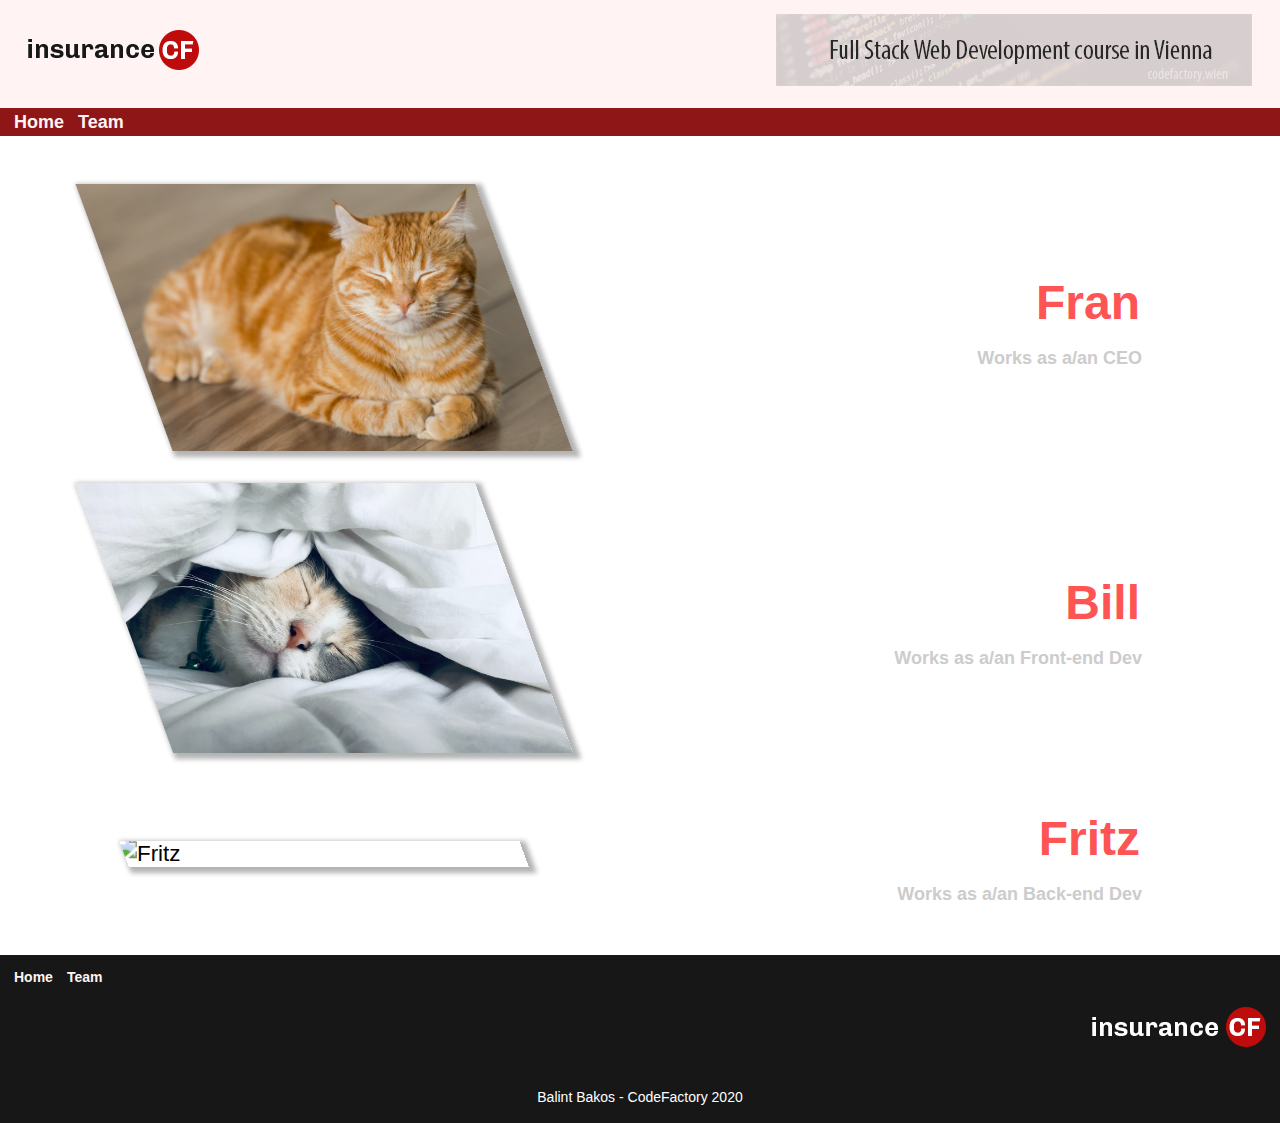
==== public/team.html @ f59ca8c3 "adds team page" ====
<!DOCTYPE html>
<html lang="en">
<head>
    <meta charset="UTF-8">
    <meta name="viewport" content="width=device-width, initial-scale=1.0">
    <link rel="shortcut icon" href="./img/favicon.png" type="image/x-icon">
    <link rel="stylesheet" href="./styles/team.css">
    <title>CodeReview 3</title>
</head>
    <header class="main-header">
        <div>
            <a href="index.html" class="main-header__logo">
              <img src="./img/logo.png" alt="insurance CF - Your favorite insurance company" />
            </a>
          </div>
          <div class="main-header__banner">
            <a href="https://codefactory.wien/en/home-en/" target="_blank" class="main-header__logo">
              <img src="./img/banner.png" alt="CodeFactory FSWD course - The best course in Vienna" />
            </a>
          </div>
    </header>
    <nav class="main-nav">
        <ul class="main-nav__items">
          <li class="main-nav__item">
            <a class="main-nav__item-link" href="index.html">Home</a>
          </li>
          <li class="main-nav__item">
            <a class="main-nav__item-link" href="team.html">Team</a>
          </li>
        </ul>
      </nav>
      <main class="content">
          <div id="team">
          </div>




      </main>
      <footer class="main-footer">
        <nav class="main-foooter-nav">
          <ul class="main-foooter-nav__items">
            <li class="main-foooter-nav__item">
              <a class="main-footer-nav__link" href="index.html">Home</a>
            </li>
            <li class="main-foooter-nav__item">
              <a class="main-footer-nav__link" href="team.html">Team</a>
            </li>
          </ul>
        </nav>
        <div class="main-footer-logo">
          <a href="index.html">
            <img src="./img/logo-inv.png" alt="insurance CF - Your favorite insurance company" />
          </a>
        </div>
        <div class="main-footer-credits">
          <p>Balint Bakos - CodeFactory 2020</p>
        </div>
      </footer>

<body>
    <script src="./scripts/fixtures/team-members.js"></script>
    <script src="./scripts/team-members.js"></script>
</body>
</html>
---- public/styles/team.css ----
* {
  box-sizing: border-box; }

html {
  font-size: 62.5%;
  /* It sets 1rem to 10px if the user is using the browser default settings, makes it easier to calculate with */ }

body {
  font-family: Helvetica, Arial, sans-serif;
  font-size: 1.6rem;
  line-height: 1.6;
  margin: 0 auto; }

.main-header {
  width: 100%;
  background: #FFF3F3;
  padding: 1.4rem;
  display: flex;
  align-items: center;
  justify-content: space-between; }
  .main-header div {
    margin: 0 1.4rem; }

.main-nav__items, .main-footer .main-foooter-nav__items {
  margin: 0;
  padding: 0;
  background: #8E1616;
  list-style: none;
  display: flex; }
  .main-nav__items .main-nav__item, .main-footer .main-foooter-nav__items .main-nav__item, .main-footer .main-foooter-nav__items .main-foooter-nav__item {
    margin: 0 0 0 1.4rem; }
  .main-nav__items .main-nav__item-link, .main-footer .main-foooter-nav__items .main-nav__item-link, .main-footer .main-foooter-nav__items .main-foooter-nav__item .main-footer-nav__link {
    text-decoration: none;
    color: #FFF3F3;
    font-size: 1.8rem;
    font-weight: bold; }

.main-footer {
  display: flex;
  flex-direction: column;
  background-color: #171717;
  font-size: 2.4rem; }
  .main-footer .main-foooter-nav__items {
    background: #171717; }
    .main-footer .main-foooter-nav__items .main-foooter-nav__item .main-footer-nav__link {
      font-size: 1.4rem; }
    .main-footer .main-foooter-nav__items .main-footer-logo {
      display: flex;
      justify-content: flex-end;
      margin: 1.4rem; }
  .main-footer .main-footer-logo {
    display: flex;
    justify-content: flex-end;
    margin: 1.4rem; }
  .main-footer .main-footer-credits {
    display: flex;
    justify-content: center; }
    .main-footer .main-footer-credits p {
      color: #fff;
      font-size: 1.4rem; }

@media (max-width: 810px) {
  .main-header__banner {
    display: none; } }
@media (max-width: 580px) {
  .main-header img {
    display: inline-block; }

  .main-nav__items .main-nav__item, .main-footer .main-foooter-nav__items .main-nav__item, .main-footer .main-foooter-nav__items .main-foooter-nav__item {
    margin: 0 0.7rem; }

  .main-header,
  .main-nav__items,
  .main-footer .main-foooter-nav__items,
  .main-foooter-nav__items,
  .main-footer .main-footer-logo {
    justify-content: center; }

  .main-footer {
    margin-top: 3.2rem; } }
main {
  padding-top: 1.6rem; }

.team-member__image-container {
  width: 60%;
  max-width: 40rem;
  box-shadow: 3px 3px 5px 3px rgba(0, 0, 0, 0.3);
  transform: skew(20deg);
  overflow: hidden; }

#team-member-1:hover .team-member__image-container,
#team-member-2:hover .team-member__image-container,
#team-member-3:hover .team-member__image-container {
  animation: flip-customer 1s ease-out forwards; }

.team-member__image {
  width: 100%;
  vertical-align: top;
  transform: skew(-20deg) scale(1.4); }

.team-member__info {
  text-align: right;
  padding: 1.4rem; }

#customer-2.team-member {
  text-align: right; }

#customer-2 .team-member__info {
  text-align: left; }

.team-member__name {
  margin: 0.2rem;
  color: #ff5454;
  font-size: 4.8rem; }

.team-member__subtitle {
  margin: 0;
  font-size: 1.8rem;
  color: #ccc; }

.team-member__subtitle a {
  color: inherit;
  text-decoration: none; }

.team-member__subtitle a:hover,
.team-member__subtitle a:active {
  color: #7a7a7a; }

.team-member__text {
  margin: 0.2rem; }

@media (min-width: 40rem) {
  .team-member {
    margin: 3.2rem auto;
    max-width: 1500px;
    display: flex;
    align-items: center;
    justify-content: space-around; }

  .team-member__image-container {
    width: 66%; }

  .team-member__info {
    width: 30%; } }
@keyframes flip-customer {
  0% {
    transform: rotateY(0) skew(20deg); }
  50% {
    transform: rotateY(160deg) skew(20deg); }
  100% {
    transform: rotateY(360deg) skew(20deg); } }

/*# sourceMappingURL=team.css.map */
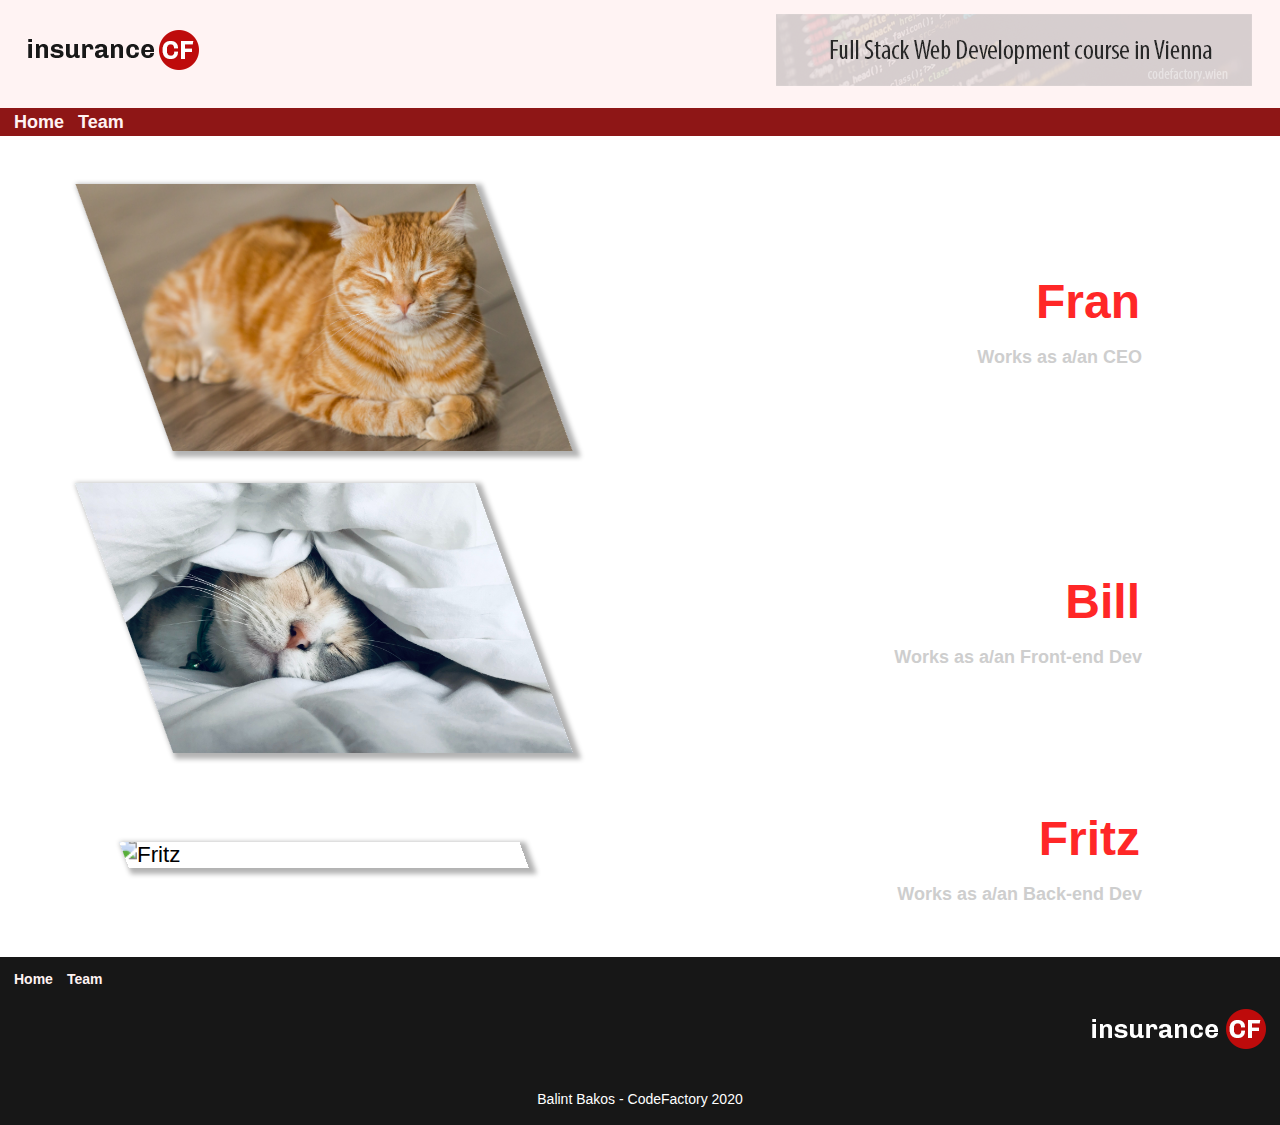
==== commit b55ddaeb: "adds random quote for teams page on click on team member" ====
--- a/public/team.html
+++ b/public/team.html
@@ -60,6 +60,7 @@
 
 <body>
     <script src="./scripts/fixtures/team-members.js"></script>
+    <script src="./scripts/chuck-norris-api.js"></script>
     <script src="./scripts/team-members.js"></script>
 </body>
 </html>
--- a/public/styles/team.css
+++ b/public/styles/team.css
@@ -81,6 +81,9 @@
 main {
   padding-top: 1.6rem; }
 
+.team-member {
+  cursor: pointer; }
+
 .team-member__image-container {
   width: 60%;
   max-width: 40rem;
@@ -110,17 +113,13 @@
 
 .team-member__name {
   margin: 0.2rem;
-  color: #ff5454;
+  color: #ff2727;
   font-size: 4.8rem; }
 
 .team-member__subtitle {
   margin: 0;
   font-size: 1.8rem;
-  color: #ccc; }
-
-.team-member__subtitle a {
-  color: inherit;
-  text-decoration: none; }
+  color: #CECECE; }
 
 .team-member__subtitle a:hover,
 .team-member__subtitle a:active {
